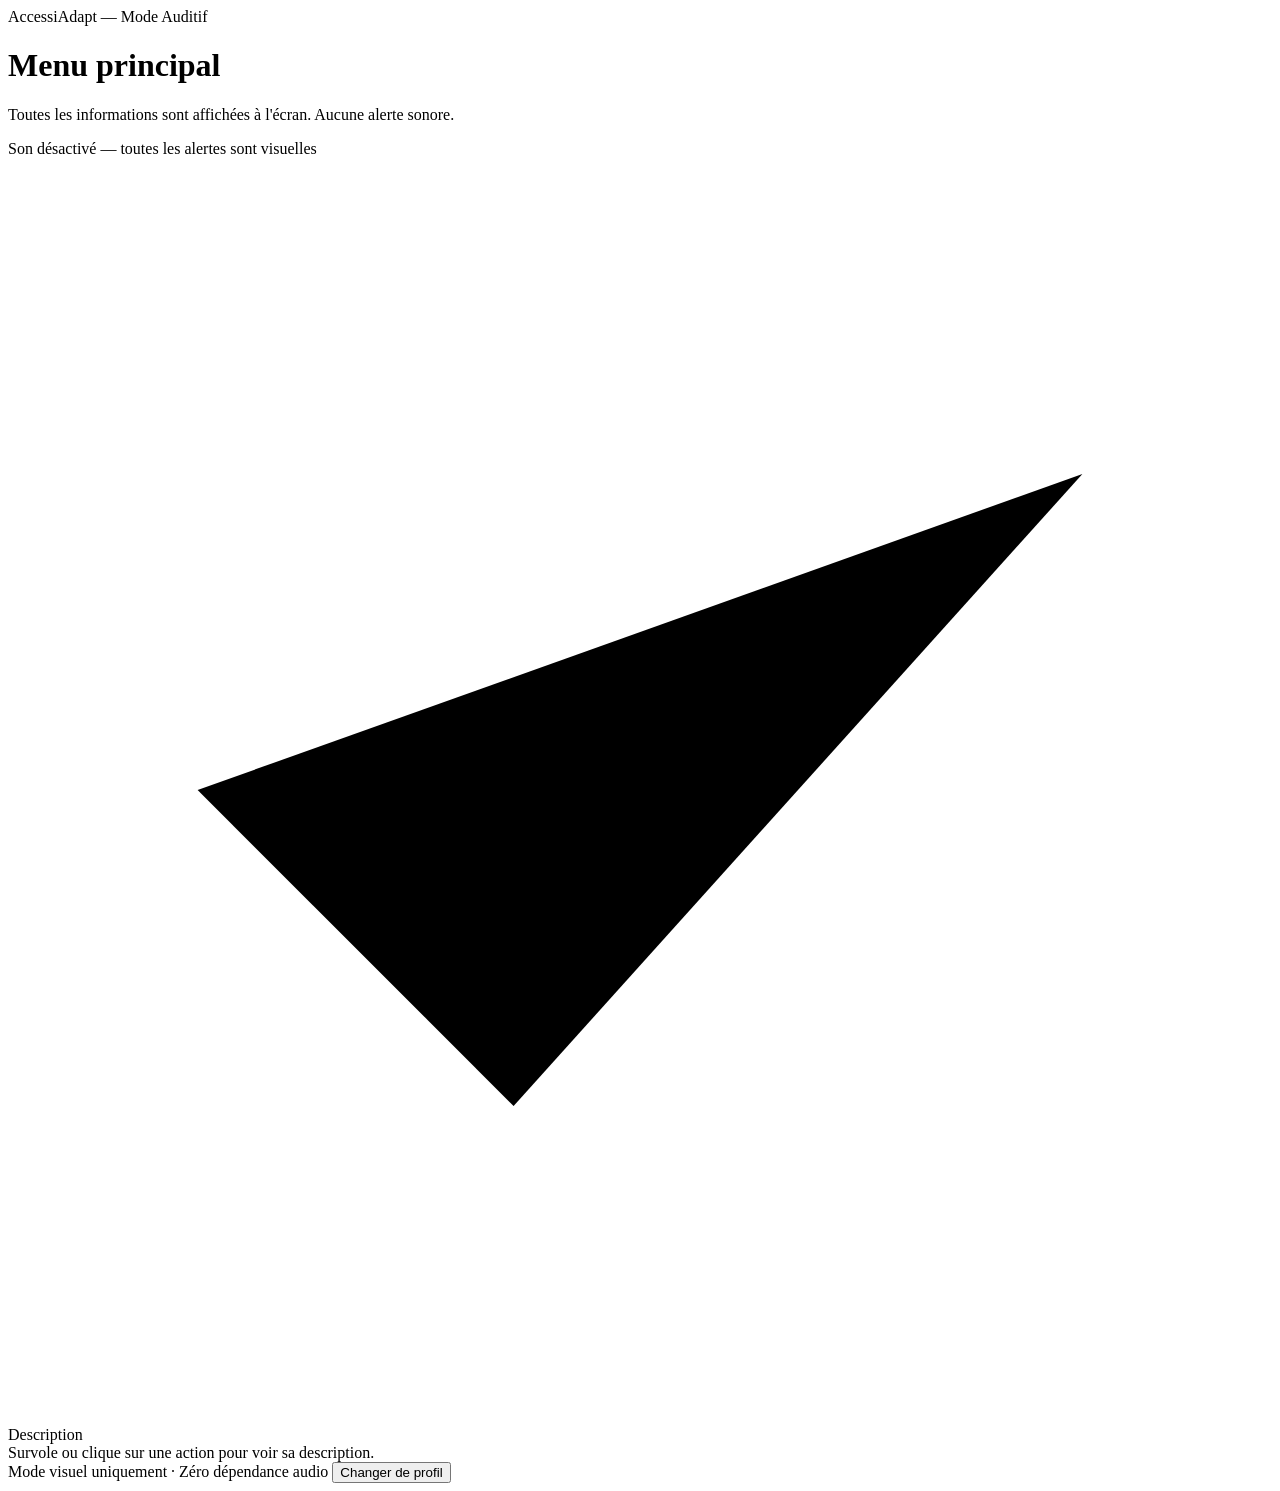
==== maquettes/pages/mode_auditif.html @ a4476b03 "[create]: auditif mode page" ====
<!doctype html>
<html lang="fr">
  <head>
    <meta charset="UTF-8" />
    <meta name="viewport" content="width=device-width, initial-scale=1.0" />
    <title>AccessiAdapt — Mode Auditif</title>
    <link rel="preconnect" href="https://fonts.googleapis.com" />
    <link
      href="https://fonts.googleapis.com/css2?family=Inter:wght@400;500&display=swap"
      rel="stylesheet"
    />
    <link rel="stylesheet" href="style.css" />
    <link rel="stylesheet" href="mode_auditif.css" />
  </head>
  <body>
    <div class="container">
      <div class="app-name">AccessiAdapt — Mode Auditif</div>
      <h1 class="page-title">Menu principal</h1>
      <p class="page-instr">
        Toutes les informations sont affichées à l'écran. Aucune alerte sonore.
      </p>

      <!-- Statut audio désactivé -->
      <div class="status-bar">
        <div class="status-dot off"></div>
        Son désactivé — toutes les alertes sont visuelles
      </div>

      <!-- Actions -->
      <div class="action-list" id="action-list"></div>

      <!-- Notification visuelle -->
      <div class="notif-zone">
        <div class="notif" id="notif">
          <div class="notif-icon">
            <svg viewBox="0 0 20 20">
              <polyline
                points="3,10 8,15 17,5"
                stroke-linecap="round"
                stroke-linejoin="round"
              />
            </svg>
          </div>
          <span id="notif-label"></span>
        </div>
      </div>

      <!-- Sous-titres / description action -->
      <div class="subtitles-bar">
        <div class="subtitles-label">Description</div>
        <div class="subtitles-text" id="subtitles-text">
          Survole ou clique sur une action pour voir sa description.
        </div>
      </div>

      <div class="footer">
        <span class="hint">Mode visuel uniquement · Zéro dépendance audio</span>
        <a href="profil_selection.html">
          <button class="btn btn-secondary">Changer de profil</button>
        </a>
      </div>
    </div>
    <script src="mode_auditif.js"></script>
  </body>
</html>
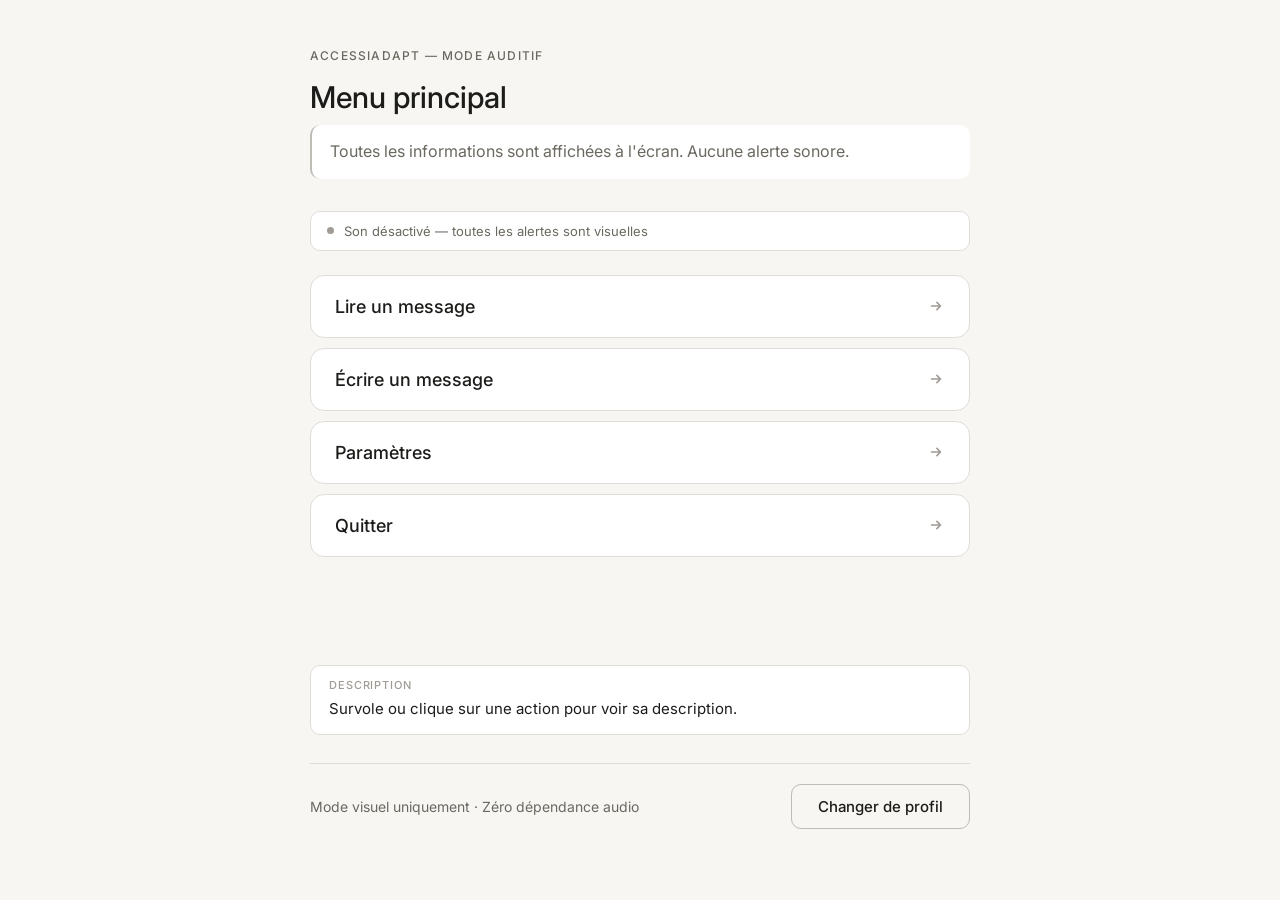
==== commit 4acf31cc: "[fix]: root for home page" ====
--- a/maquettes/pages/mode_auditif.html
+++ b/maquettes/pages/mode_auditif.html
@@ -9,8 +9,8 @@
       href="https://fonts.googleapis.com/css2?family=Inter:wght@400;500&display=swap"
       rel="stylesheet"
     />
-    <link rel="stylesheet" href="style.css" />
-    <link rel="stylesheet" href="mode_auditif.css" />
+    <link rel="stylesheet" href="../styles/global.css" />
+    <link rel="stylesheet" href="../styles/mode_auditif.css" />
   </head>
   <body>
     <div class="container">
@@ -55,11 +55,11 @@
 
       <div class="footer">
         <span class="hint">Mode visuel uniquement · Zéro dépendance audio</span>
-        <a href="profil_selection.html">
+        <a href="../pages/index.html">
           <button class="btn btn-secondary">Changer de profil</button>
         </a>
       </div>
     </div>
-    <script src="mode_auditif.js"></script>
+    <script src="../scripts/mode_auditif.js"></script>
   </body>
 </html>
--- a/maquettes/styles/global.css
+++ b/maquettes/styles/global.css
@@ -0,0 +1,405 @@
+/* ── AccessiAdapt — Design System ── */
+
+*,
+*::before,
+*::after {
+  box-sizing: border-box;
+  margin: 0;
+  padding: 0;
+}
+
+:root {
+  --bg: #f7f6f3;
+  --surface: #ffffff;
+  --border: #e0ddd8;
+  --border-h: #bfbbb5;
+  --text: #1c1c1a;
+  --sub: #6b6860;
+  --muted: #a09b95;
+  --radius: 10px;
+  --radius-lg: 14px;
+  --font: "Inter", system-ui, sans-serif;
+}
+
+body {
+  font-family: var(--font);
+  background: var(--bg);
+  color: var(--text);
+  min-height: 100vh;
+  display: flex;
+  align-items: flex-start;
+  justify-content: center;
+  padding: 48px 20px;
+}
+
+.container {
+  width: 100%;
+  max-width: 660px;
+}
+
+/* ── Typographie ── */
+.app-name {
+  font-size: 12px;
+  font-weight: 500;
+  letter-spacing: 0.1em;
+  text-transform: uppercase;
+  color: var(--sub);
+  margin-bottom: 16px;
+}
+
+.page-title {
+  font-size: 28px;
+  font-weight: 500;
+  color: var(--text);
+  line-height: 1.2;
+  margin-bottom: 10px;
+}
+
+.page-instr {
+  font-size: 16px;
+  color: var(--sub);
+  line-height: 1.6;
+  margin-bottom: 32px;
+  padding: 14px 18px;
+  background: var(--surface);
+  border-radius: var(--radius);
+  border-left: 2px solid var(--border-h);
+}
+
+/* ── Grille cartes ── */
+.grid {
+  display: grid;
+  grid-template-columns: 1fr 1fr;
+  gap: 10px;
+  margin-bottom: 10px;
+}
+
+/* ── Carte profil ── */
+.card {
+  background: var(--surface);
+  border: 0.5px solid var(--border);
+  border-radius: var(--radius-lg);
+  padding: 24px 20px;
+  cursor: pointer;
+  display: flex;
+  flex-direction: column;
+  gap: 14px;
+  transition: border-color 0.15s;
+  outline: none;
+  user-select: none;
+}
+
+.card:hover {
+  border-color: var(--border-h);
+}
+.card:focus-visible {
+  box-shadow: 0 0 0 2px var(--text);
+}
+
+.card.on {
+  border: 1.5px solid var(--text);
+  background: #f0eee9;
+}
+
+.card-top {
+  display: flex;
+  align-items: flex-start;
+  justify-content: space-between;
+  gap: 10px;
+}
+
+.card-name {
+  font-size: 22px;
+  font-weight: 500;
+  color: var(--text);
+  line-height: 1.15;
+}
+
+.card-desc {
+  font-size: 14px;
+  color: var(--sub);
+  line-height: 1.5;
+}
+
+/* Checkbox rond */
+.chk {
+  width: 20px;
+  height: 20px;
+  border-radius: 50%;
+  border: 1px solid var(--border-h);
+  flex-shrink: 0;
+  margin-top: 4px;
+  display: flex;
+  align-items: center;
+  justify-content: center;
+  transition:
+    background 0.15s,
+    border-color 0.15s;
+}
+
+.chk svg {
+  width: 9px;
+  height: 9px;
+  stroke: transparent;
+  stroke-width: 2.5;
+  fill: none;
+}
+
+.on .chk {
+  background: var(--text);
+  border-color: var(--text);
+}
+
+.on .chk svg {
+  stroke: var(--surface);
+}
+
+/* ── Carte standard ── */
+.card-std {
+  background: var(--surface);
+  border: 0.5px solid var(--border);
+  border-radius: var(--radius-lg);
+  padding: 16px 20px;
+  cursor: pointer;
+  display: flex;
+  align-items: center;
+  gap: 16px;
+  transition: border-color 0.15s;
+  margin-bottom: 28px;
+  outline: none;
+  user-select: none;
+}
+
+.card-std:hover {
+  border-color: var(--border-h);
+}
+.card-std.on {
+  border: 1.5px solid var(--text);
+  background: #f0eee9;
+}
+.card-std:focus-visible {
+  box-shadow: 0 0 0 2px var(--text);
+}
+
+.std-ico {
+  width: 36px;
+  height: 36px;
+  border-radius: 6px;
+  border: 0.5px solid var(--border);
+  display: flex;
+  align-items: center;
+  justify-content: center;
+  flex-shrink: 0;
+  transition:
+    background 0.15s,
+    border-color 0.15s;
+}
+
+.std-ico svg {
+  width: 16px;
+  height: 16px;
+  stroke: var(--sub);
+  stroke-width: 1.8;
+  fill: none;
+}
+
+.card-std.on .std-ico {
+  background: var(--text);
+  border-color: var(--text);
+}
+.card-std.on .std-ico svg {
+  stroke: var(--surface);
+}
+
+.std-body {
+  flex: 1;
+}
+.std-name {
+  font-size: 16px;
+  font-weight: 500;
+  color: var(--text);
+}
+.std-sub {
+  font-size: 13px;
+  color: var(--sub);
+  margin-top: 3px;
+}
+
+/* ── Footer ── */
+.footer {
+  display: flex;
+  align-items: center;
+  justify-content: space-between;
+  gap: 16px;
+  padding-top: 20px;
+  border-top: 1px solid var(--border);
+}
+
+.hint {
+  font-size: 14px;
+  color: var(--sub);
+  flex: 1;
+  line-height: 1.5;
+}
+.hint b {
+  font-weight: 500;
+  color: var(--text);
+}
+
+/* ── Boutons ── */
+.btn {
+  padding: 12px 26px;
+  border-radius: var(--radius);
+  font-family: var(--font);
+  font-size: 15px;
+  font-weight: 500;
+  cursor: pointer;
+  white-space: nowrap;
+  transition:
+    opacity 0.15s,
+    background 0.15s;
+  border: none;
+}
+
+.btn-primary {
+  background: var(--text);
+  color: var(--surface);
+}
+
+.btn-primary:not(:disabled):hover {
+  opacity: 0.85;
+}
+.btn-primary:disabled {
+  opacity: 0.3;
+  cursor: not-allowed;
+}
+
+.btn-secondary {
+  background: transparent;
+  border: 0.5px solid var(--border-h);
+  color: var(--text);
+}
+
+.btn-secondary:hover {
+  background: var(--surface);
+}
+
+/* ── Séparateur ── */
+.sep {
+  height: 1px;
+  background: var(--border);
+  margin: 28px 0;
+}
+
+/* ── Écrans ── */
+.screen {
+  display: none;
+}
+.screen.active {
+  display: block;
+}
+
+/* ── Écran confirmation ── */
+.cf-top {
+  display: flex;
+  align-items: center;
+  gap: 16px;
+  margin-bottom: 20px;
+}
+
+.cf-circle {
+  width: 44px;
+  height: 44px;
+  border-radius: 50%;
+  background: var(--text);
+  display: flex;
+  align-items: center;
+  justify-content: center;
+  flex-shrink: 0;
+}
+
+.cf-circle svg {
+  width: 18px;
+  height: 18px;
+  stroke: var(--surface);
+  stroke-width: 2.5;
+  fill: none;
+}
+
+.cf-title {
+  font-size: 22px;
+  font-weight: 500;
+  color: var(--text);
+}
+.cf-sub {
+  font-size: 14px;
+  color: var(--sub);
+  margin-top: 5px;
+  line-height: 1.5;
+}
+
+.recap-label {
+  font-size: 11px;
+  font-weight: 500;
+  letter-spacing: 0.08em;
+  text-transform: uppercase;
+  color: var(--muted);
+  margin-bottom: 12px;
+}
+
+.recap-list {
+  display: flex;
+  flex-direction: column;
+  gap: 8px;
+  margin-bottom: 28px;
+}
+
+.recap-row {
+  display: flex;
+  align-items: center;
+  gap: 14px;
+  padding: 14px 18px;
+  background: var(--surface);
+  border: 0.5px solid var(--border);
+  border-radius: var(--radius);
+}
+
+.recap-bar {
+  width: 3px;
+  height: 30px;
+  border-radius: 2px;
+  background: var(--text);
+  flex-shrink: 0;
+}
+
+.recap-name {
+  font-size: 15px;
+  font-weight: 500;
+  color: var(--text);
+}
+.recap-adapt {
+  font-size: 13px;
+  color: var(--sub);
+  margin-top: 3px;
+}
+
+.actions {
+  display: flex;
+  flex-direction: column;
+  gap: 8px;
+  max-width: 400px;
+}
+
+/* ── Responsive ── */
+@media (max-width: 520px) {
+  .grid {
+    grid-template-columns: 1fr;
+  }
+  .footer {
+    flex-direction: column;
+    align-items: stretch;
+  }
+  .btn {
+    text-align: center;
+  }
+}
--- a/maquettes/styles/mode_auditif.css
+++ b/maquettes/styles/mode_auditif.css
@@ -0,0 +1,155 @@
+/* ── Mode Auditif — surcharge style.css ── */
+
+/* Mêmes couleurs que standard */
+
+.page-title {
+  font-size: 30px;
+}
+.page-instr {
+  font-size: 16px;
+}
+
+/* Bandeau statut — zéro audio */
+.status-bar {
+  display: flex;
+  align-items: center;
+  gap: 10px;
+  padding: 11px 16px;
+  background: var(--surface);
+  border: 0.5px solid var(--border);
+  border-radius: var(--radius);
+  margin-bottom: 24px;
+  font-size: 13px;
+  color: var(--sub);
+}
+
+.status-dot {
+  width: 7px;
+  height: 7px;
+  border-radius: 50%;
+  background: var(--text);
+  flex-shrink: 0;
+}
+
+.status-dot.off {
+  background: var(--muted);
+}
+
+/* Liste actions */
+.action-list {
+  display: flex;
+  flex-direction: column;
+  gap: 10px;
+  margin-bottom: 28px;
+}
+
+.action-item {
+  display: flex;
+  align-items: center;
+  justify-content: space-between;
+  padding: 20px 24px;
+  background: var(--surface);
+  border: 0.5px solid var(--border);
+  border-radius: var(--radius-lg);
+  cursor: pointer;
+  transition:
+    border-color 0.15s,
+    background 0.15s;
+  outline: none;
+}
+
+.action-item:hover {
+  border-color: var(--border-h);
+}
+.action-item:focus-visible {
+  box-shadow: 0 0 0 2px var(--text);
+}
+.action-item:active {
+  background: #f0eee9;
+}
+
+.action-label {
+  font-size: 18px;
+  font-weight: 500;
+  color: var(--text);
+}
+
+.action-arrow {
+  width: 18px;
+  height: 18px;
+  stroke: var(--muted);
+  stroke-width: 1.8;
+  fill: none;
+  flex-shrink: 0;
+}
+
+/* Zone notifications visuelles */
+.notif-zone {
+  min-height: 56px;
+  margin-bottom: 24px;
+}
+
+.notif {
+  display: none;
+  align-items: center;
+  gap: 12px;
+  padding: 14px 18px;
+  border-radius: var(--radius);
+  border: 0.5px solid var(--border);
+  background: var(--surface);
+  font-size: 15px;
+  color: var(--text);
+  font-weight: 500;
+}
+
+.notif.visible {
+  display: flex;
+}
+
+.notif-icon {
+  width: 32px;
+  height: 32px;
+  border-radius: 6px;
+  background: var(--text);
+  display: flex;
+  align-items: center;
+  justify-content: center;
+  flex-shrink: 0;
+}
+
+.notif-icon svg {
+  width: 16px;
+  height: 16px;
+  stroke: var(--surface);
+  stroke-width: 2;
+  fill: none;
+}
+
+/* Sous-titres */
+.subtitles-bar {
+  padding: 12px 18px;
+  background: var(--surface);
+  border: 0.5px solid var(--border);
+  border-radius: var(--radius);
+  margin-bottom: 28px;
+}
+
+.subtitles-label {
+  font-size: 11px;
+  font-weight: 500;
+  letter-spacing: 0.08em;
+  text-transform: uppercase;
+  color: var(--muted);
+  margin-bottom: 6px;
+}
+
+.subtitles-text {
+  font-size: 15px;
+  color: var(--text);
+  line-height: 1.5;
+  min-height: 24px;
+}
+
+.footer {
+  border-top-color: var(--border);
+}
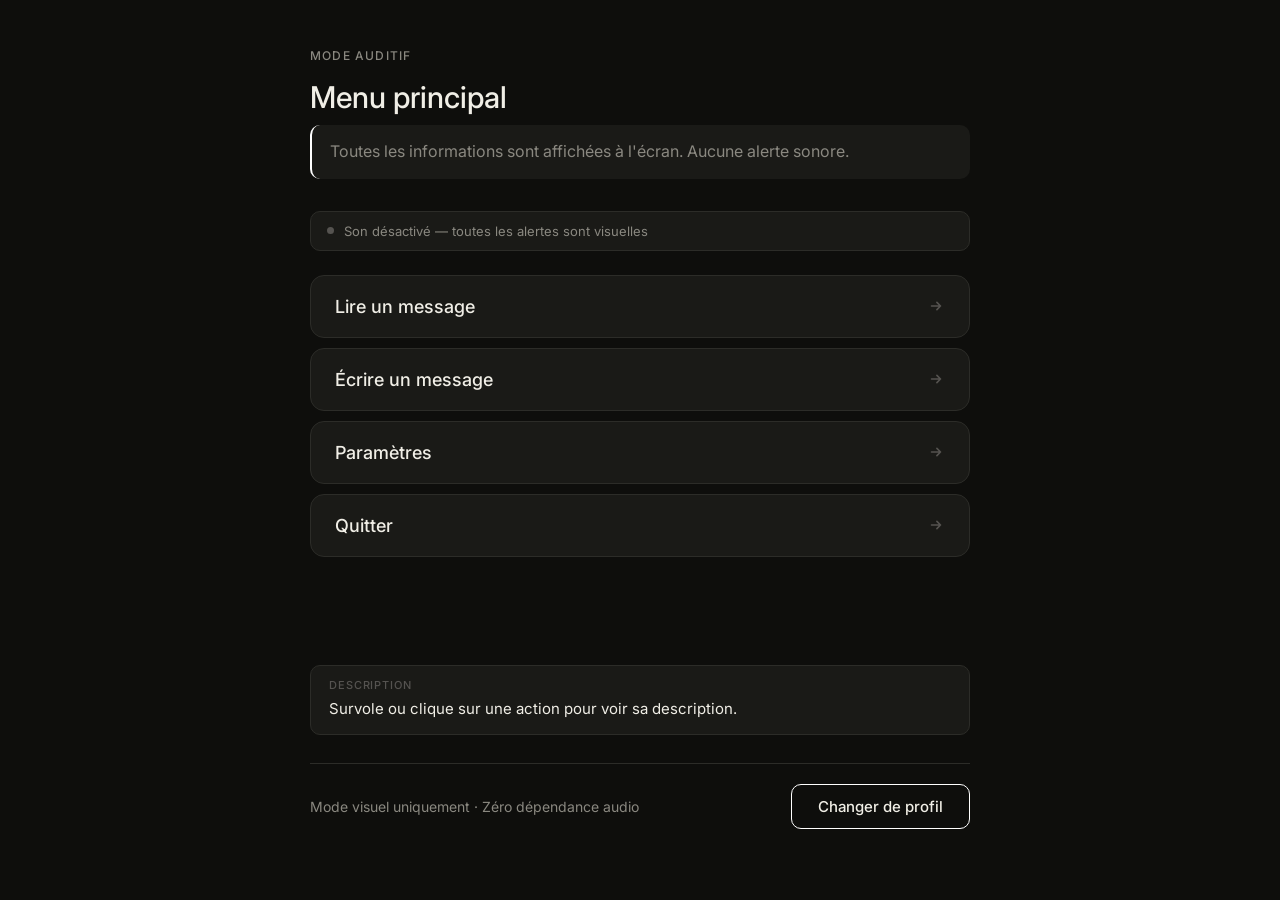
==== commit bd18897b: "change titles of pages" ====
--- a/maquettes/pages/mode_auditif.html
+++ b/maquettes/pages/mode_auditif.html
@@ -3,7 +3,7 @@
   <head>
     <meta charset="UTF-8" />
     <meta name="viewport" content="width=device-width, initial-scale=1.0" />
-    <title>AccessiAdapt — Mode Auditif</title>
+    <title>Mode Auditif</title>
     <link rel="preconnect" href="https://fonts.googleapis.com" />
     <link
       href="https://fonts.googleapis.com/css2?family=Inter:wght@400;500&display=swap"
@@ -14,19 +14,17 @@
   </head>
   <body>
     <div class="container">
-      <div class="app-name">AccessiAdapt — Mode Auditif</div>
+      <div class="app-name">Mode Auditif</div>
       <h1 class="page-title">Menu principal</h1>
       <p class="page-instr">
         Toutes les informations sont affichées à l'écran. Aucune alerte sonore.
       </p>
 
-      <!-- Statut audio désactivé -->
+      <!-- Statut audio désactivé (pour le moment) -->
       <div class="status-bar">
         <div class="status-dot off"></div>
         Son désactivé — toutes les alertes sont visuelles
       </div>
-
-      <!-- Actions -->
       <div class="action-list" id="action-list"></div>
 
       <!-- Notification visuelle -->
@@ -45,7 +43,7 @@
         </div>
       </div>
 
-      <!-- Sous-titres / description action -->
+      <!-- Sous-titres et description action -->
       <div class="subtitles-bar">
         <div class="subtitles-label">Description</div>
         <div class="subtitles-text" id="subtitles-text">
--- a/maquettes/styles/global.css
+++ b/maquettes/styles/global.css
@@ -1,4 +1,4 @@
-/* ── AccessiAdapt — Design System ── */
+/* ── AccessiAdapt — Global Design System ── */
 
 *,
 *::before,
@@ -8,14 +8,16 @@
   padding: 0;
 }
 
+/* ── Tokens dark mode (défaut) ── */
 :root {
-  --bg: #f7f6f3;
-  --surface: #ffffff;
-  --border: #e0ddd8;
-  --border-h: #bfbbb5;
-  --text: #1c1c1a;
-  --sub: #6b6860;
-  --muted: #a09b95;
+  --bg: #0e0e0c;
+  --surface: #1a1a17;
+  --border: #2c2c28;
+  --border-h: #fff;
+  --text: #f0eee6;
+  --sub: #8a8880;
+  --muted: #555350;
+  --on-bg: #242420;
   --radius: 10px;
   --radius-lg: 14px;
   --font: "Inter", system-ui, sans-serif;
@@ -98,7 +100,7 @@
 
 .card.on {
   border: 1.5px solid var(--text);
-  background: #f0eee9;
+  background: var(--on-bg);
 }
 
 .card-top {
@@ -121,7 +123,7 @@
   line-height: 1.5;
 }
 
-/* Checkbox rond */
+/* ── Checkbox rond ── */
 .chk {
   width: 20px;
   height: 20px;
@@ -149,12 +151,11 @@
   background: var(--text);
   border-color: var(--text);
 }
-
 .on .chk svg {
-  stroke: var(--surface);
-}
-
-/* ── Carte standard ── */
+  stroke: var(--bg);
+}
+
+/* ── Carte standard/combiné ── */
 .card-std {
   background: var(--surface);
   border: 0.5px solid var(--border);
@@ -175,7 +176,7 @@
 }
 .card-std.on {
   border: 1.5px solid var(--text);
-  background: #f0eee9;
+  background: var(--on-bg);
 }
 .card-std:focus-visible {
   box-shadow: 0 0 0 2px var(--text);
@@ -208,7 +209,7 @@
   border-color: var(--text);
 }
 .card-std.on .std-ico svg {
-  stroke: var(--surface);
+  stroke: var(--bg);
 }
 
 .std-body {
@@ -263,9 +264,8 @@
 
 .btn-primary {
   background: var(--text);
-  color: var(--surface);
-}
-
+  color: var(--bg);
+}
 .btn-primary:not(:disabled):hover {
   opacity: 0.85;
 }
@@ -279,7 +279,6 @@
   border: 0.5px solid var(--border-h);
   color: var(--text);
 }
-
 .btn-secondary:hover {
   background: var(--surface);
 }
@@ -299,7 +298,7 @@
   display: block;
 }
 
-/* ── Écran confirmation ── */
+/* ── Confirmation ── */
 .cf-top {
   display: flex;
   align-items: center;
@@ -321,7 +320,7 @@
 .cf-circle svg {
   width: 18px;
   height: 18px;
-  stroke: var(--surface);
+  stroke: var(--bg);
   stroke-width: 2.5;
   fill: none;
 }
@@ -371,7 +370,6 @@
   background: var(--text);
   flex-shrink: 0;
 }
-
 .recap-name {
   font-size: 15px;
   font-weight: 500;
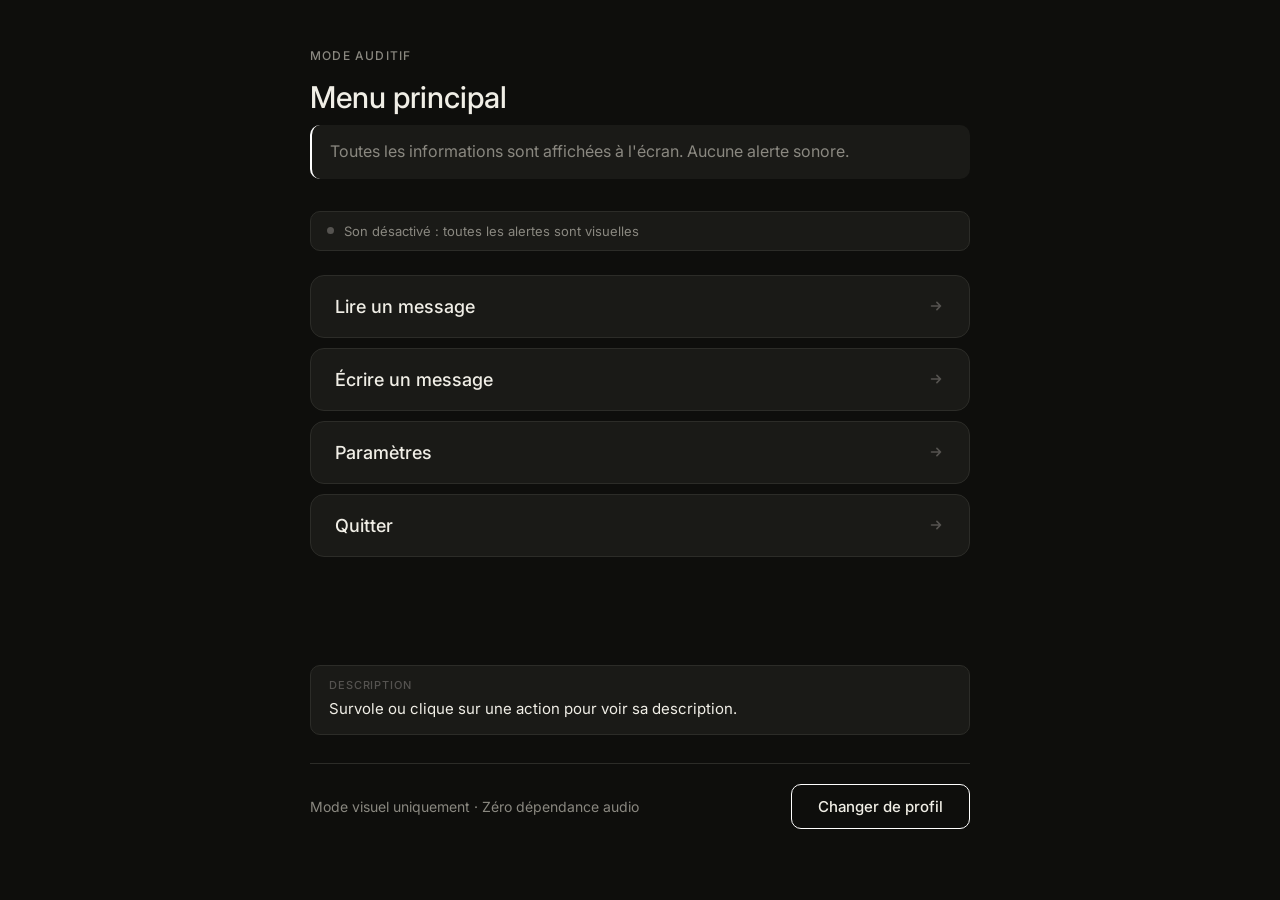
==== commit 41db3370: "Fix typo in audio status message" ====
--- a/maquettes/pages/mode_auditif.html
+++ b/maquettes/pages/mode_auditif.html
@@ -3,6 +3,12 @@
   <head>
     <meta charset="UTF-8" />
     <meta name="viewport" content="width=device-width, initial-scale=1.0" />
+   <link
+      rel="icon"
+      type="image/png"
+      href="../../assets/logo/favicon.png"
+      sizes="32x32"
+    />
     <title>Mode Auditif</title>
     <link rel="preconnect" href="https://fonts.googleapis.com" />
     <link
@@ -23,11 +29,11 @@
       <!-- Statut audio désactivé (pour le moment) -->
       <div class="status-bar">
         <div class="status-dot off"></div>
-        Son désactivé — toutes les alertes sont visuelles
+        Son désactivé : toutes les alertes sont visuelles
       </div>
       <div class="action-list" id="action-list"></div>
 
-      <!-- Notification visuelle -->
+   
       <div class="notif-zone">
         <div class="notif" id="notif">
           <div class="notif-icon">
@@ -43,7 +49,6 @@
         </div>
       </div>
 
-      <!-- Sous-titres et description action -->
       <div class="subtitles-bar">
         <div class="subtitles-label">Description</div>
         <div class="subtitles-text" id="subtitles-text">
